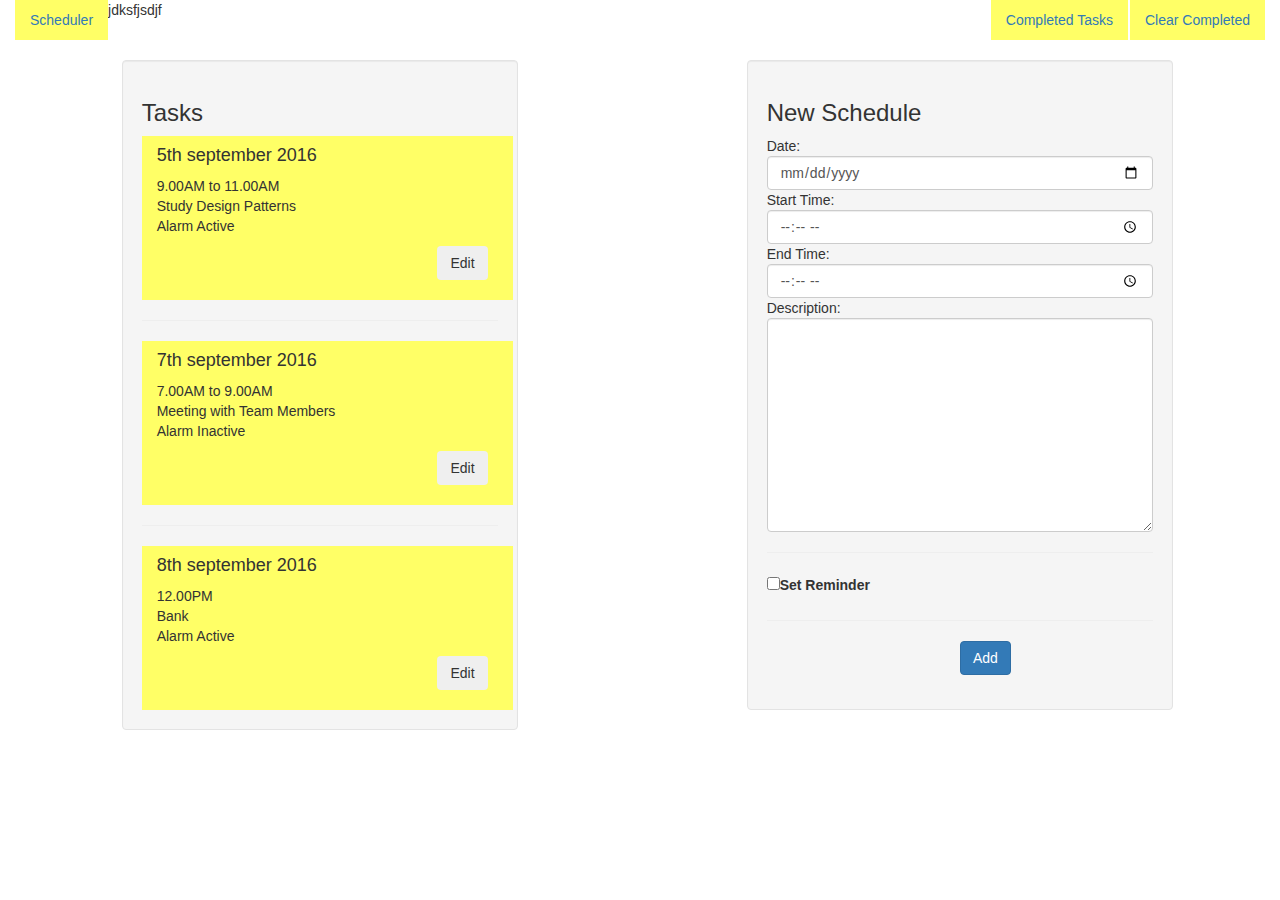
==== index.html @ c6bed9e1 "my initial commit" ====
<!DOCTYPE html>
<html>
<head>
	<title>Scheduler</title>
	<meta charset="utf-8">
	<meta name="viewport" content="width=device-width, initial-scale=1">
	<link rel="stylesheet" href="css/bootstrap.min.css">
	<link rel="stylesheet" href="css/style.css">
	<script src="js/bootstrap.min.js"></script>
	<script src="js/jquery-1.12.0.js"></script>
</head>
<body class="container-fluid">
	<div class="nav">
		<ul class='pull-left nav nav-pills'>
			<li role="presentation"><a href="#">Scheduler</a></li>
		</ul>
		<ul class='pull-right nav nav-pills'>
			<li><a href="#">Completed Tasks</a></li>
			<li><a href="#">Clear Completed</a></li>
		</ul>jdksfjsdjf
	</div>
	<div class="row">
		<div style="margin-top: 20px" class="col-md-4 col-md-offset-1">
			<div class="well">
				<h3>Tasks</h3>
				<div class="row task">
					<div class="col-md-7">
						<h4>5th september 2016</h4>
						<p>9.00AM to 11.00AM <br> Study Design Patterns <br> Alarm Active</p>
						<div class="col-md-9 col-md-offset-10">
							<button style="margin-bottom: 20px" class="btn btn-glorious">Edit</button>
						</div>
						
						

					</div>
					
				</div>
				<hr>

				<div class="row task">
					<div class="col-md-7">
						<h4>7th september 2016</h4>
						<p>7.00AM to 9.00AM <br> Meeting with Team Members <br> Alarm Inactive</p>
						<div class="col-md-9 col-md-offset-10">
							<button style="margin-bottom: 20px" class="btn btn-glorious">Edit</button>
						</div>
						
						

					</div>
					
				</div>
				<hr>
				<div class="row task">
					<div class="col-md-7">
						<h4>8th september 2016</h4>
						<p>12.00PM <br> Bank <br> Alarm Active</p>
						<div class="col-md-9 col-md-offset-10">
							<button style="margin-bottom: 20px" class="btn btn-glorious">Edit</button>
						</div>
						
						

					</div>
					
				</div>

			</div>
		</div>



		<div style="margin-top: 20px" class="col-md-4 col-md-offset-2 well">
			<h3>New Schedule</h3>
			<form class="form form-group">

				Date: <input type="date" class="form-control">
				Start Time: <input type="time" class="form-control">
				End Time: <input type="time" class="form-control">
				Description: <textarea name="" id="" cols="30" rows="10" class="form-control"></textarea>
				<hr>
				<input type="checkbox"><label for="">Set Reminder</label>
				<hr>
				<button class="btn btn-primary">Add</button>

			</form>
		</div>

	</div>



</body>
</html>
---- css/style.css ----
button {
	margin-left: 50%;
}

.nav li {
   background-color: #ffff66;
}

.task {
	background-color: #ffff66;
	margin-left: auto;
}

.task button {
	margin-left: 100%;
}

.jumbotron {
	background-color: #ffff66;
}

#addNewButton {
	margin-left: 100%;
	
}	
#logo {
	margin-left: 20px;

}
#header {
	background-color: #502d16;
}
#scheduler {
	background-color: #502d16;
}
#addNewBtn {
	background-color: #ffff66;
}
 #map {
        width: 100%;
        height: 400px;
     }
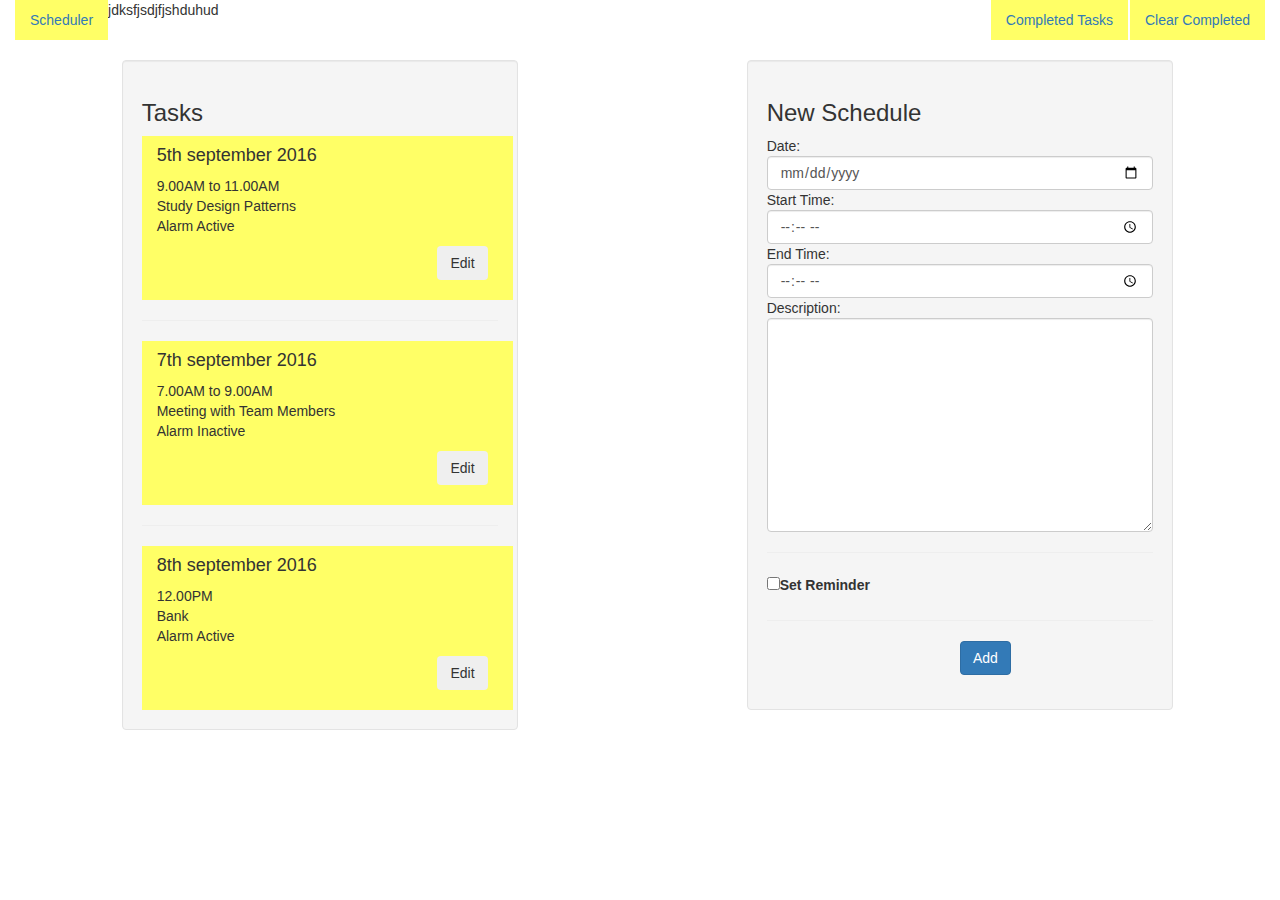
==== commit 127cb599: "second edit" ====
--- a/index.html
+++ b/index.html
@@ -17,7 +17,7 @@
 		<ul class='pull-right nav nav-pills'>
 			<li><a href="#">Completed Tasks</a></li>
 			<li><a href="#">Clear Completed</a></li>
-		</ul>jdksfjsdjf
+		</ul>jdksfjsdjfjshduhud
 	</div>
 	<div class="row">
 		<div style="margin-top: 20px" class="col-md-4 col-md-offset-1">
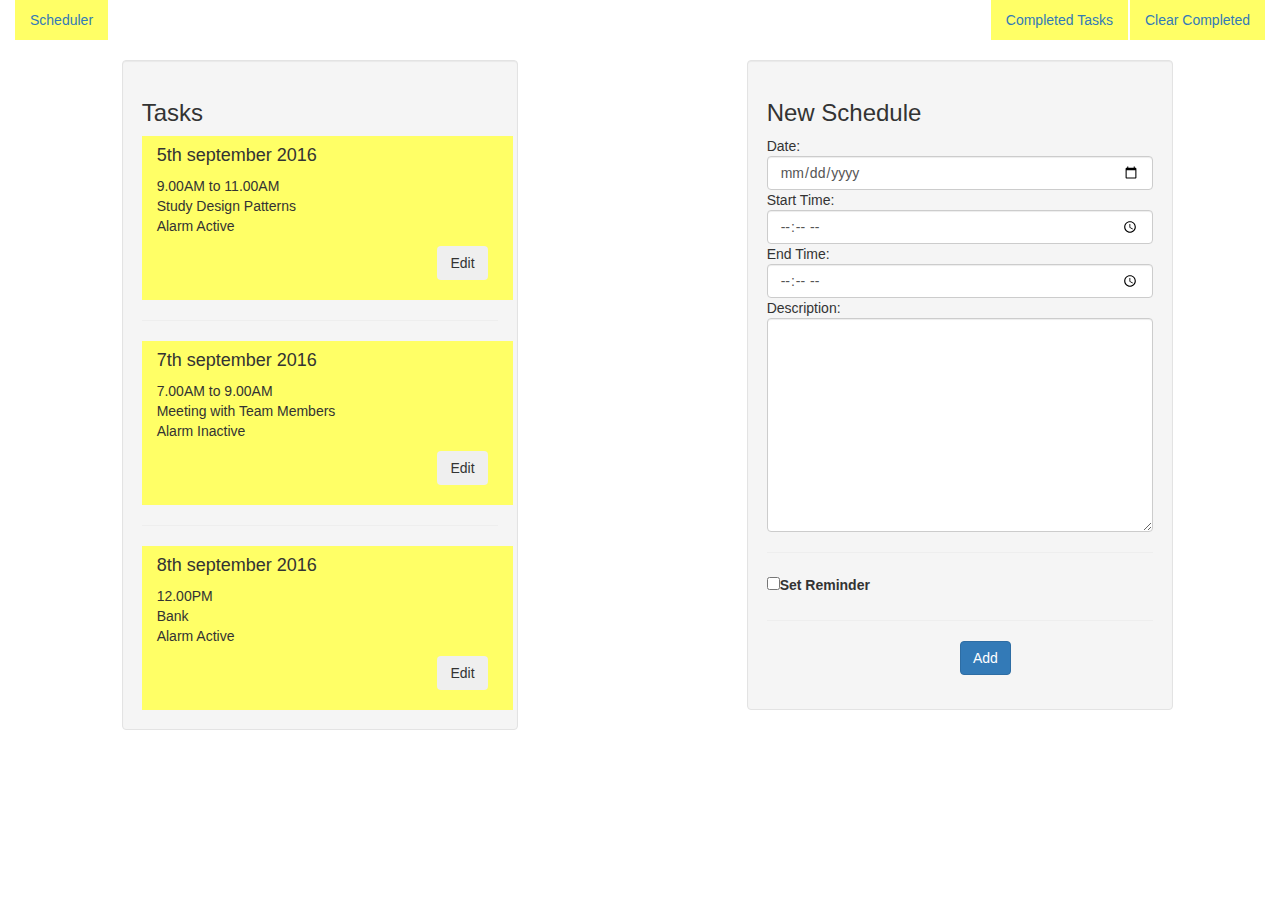
==== commit 712b01a3: "second edit" ====
--- a/index.html
+++ b/index.html
@@ -17,7 +17,7 @@
 		<ul class='pull-right nav nav-pills'>
 			<li><a href="#">Completed Tasks</a></li>
 			<li><a href="#">Clear Completed</a></li>
-		</ul>jdksfjsdjfjshduhud
+		</ul>
 	</div>
 	<div class="row">
 		<div style="margin-top: 20px" class="col-md-4 col-md-offset-1">
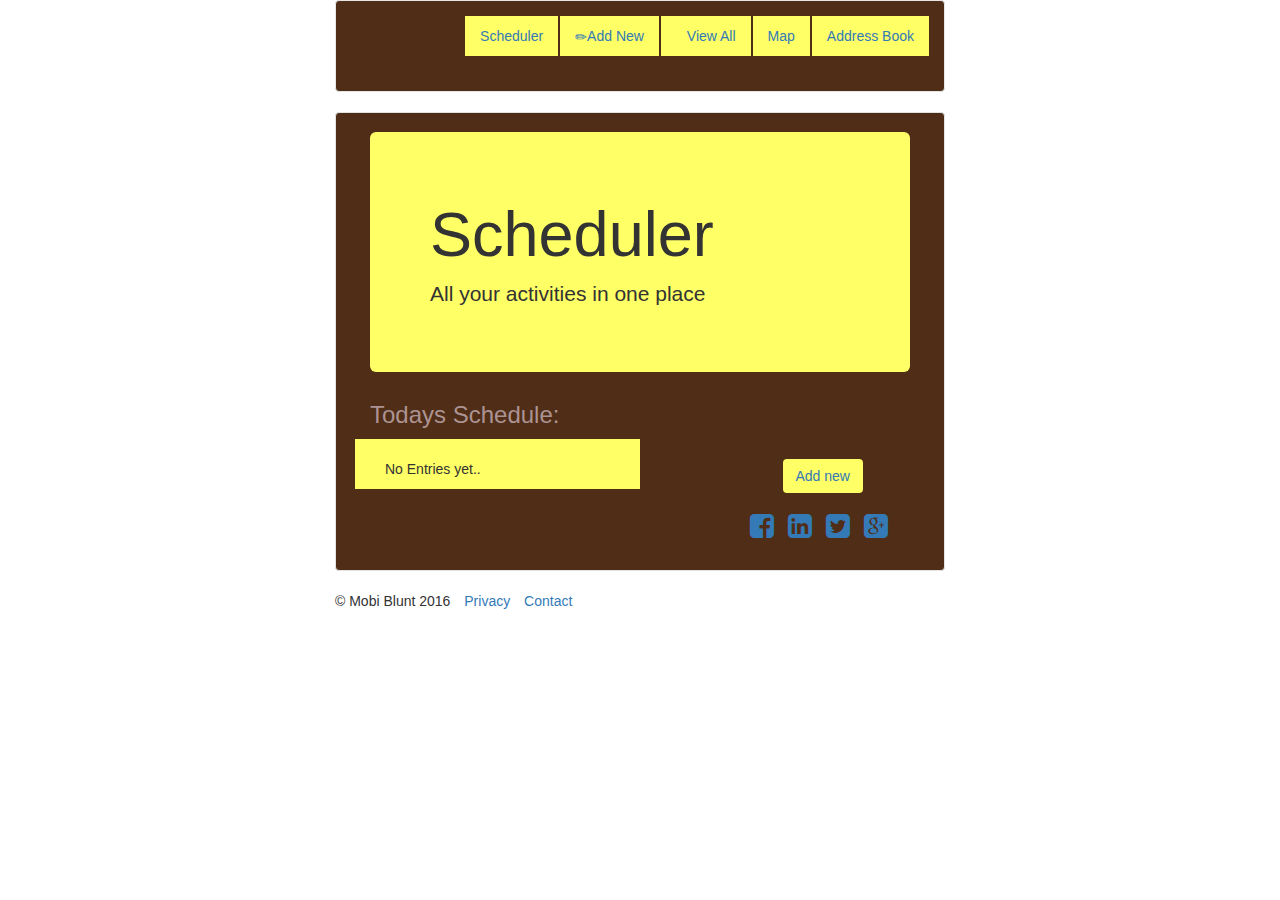
==== commit 8ee8bb58: "edits" ====
--- a/index.html
+++ b/index.html
@@ -6,90 +6,292 @@
 	<meta name="viewport" content="width=device-width, initial-scale=1">
 	<link rel="stylesheet" href="css/bootstrap.min.css">
 	<link rel="stylesheet" href="css/style.css">
+	<link href="font-awesome/css/font-awesome.min.css" rel="stylesheet" type="text/css">
+	<script src="js/jquery-1.12.0.js"></script>
 	<script src="js/bootstrap.min.js"></script>
-	<script src="js/jquery-1.12.0.js"></script>
+	
 </head>
-<body class="container-fluid">
-	<div class="nav">
-		<ul class='pull-left nav nav-pills'>
-			<li role="presentation"><a href="#">Scheduler</a></li>
-		</ul>
-		<ul class='pull-right nav nav-pills'>
-			<li><a href="#">Completed Tasks</a></li>
-			<li><a href="#">Clear Completed</a></li>
-		</ul>
-	</div>
-	<div class="row">
-		<div style="margin-top: 20px" class="col-md-4 col-md-offset-1">
-			<div class="well">
-				<h3>Tasks</h3>
-				<div class="row task">
-					<div class="col-md-7">
-						<h4>5th september 2016</h4>
-						<p>9.00AM to 11.00AM <br> Study Design Patterns <br> Alarm Active</p>
-						<div class="col-md-9 col-md-offset-10">
-							<button style="margin-bottom: 20px" class="btn btn-glorious">Edit</button>
+<body>
+<div class="container col-sm-6 col-sm-offset-3">
+<nav class="navbar navbar-default" id="header">
+<div class="container-fluid">
+<div class="navbar-header" style="margin-bottom:40px" >
+<button type="button" class="navbar-toggle" data-toggle="collapse" data-target="#myNavbar">
+        <span class="icon-bar"></span>
+        <span class="icon-bar"></span>
+        <span class="icon-bar"></span>                        
+      </button>
+
+
+	<img src="" class="navbar-brand"></a>
+	</div>
+	
+	<div class="collapse navbar-collapse" id="myNavbar">
+	
+		<ul class='nav nav-pills navbar-right' style="margin-top:15px" >
+
+	    <li id="home"  class"active"><a data-toggle="pill" href="#scheduler">Scheduler</a></li>
+		<li id="addNewPill"><a data-toggle="pill" href="#addNew"><span class="glyphicon glyphicon-pencil"></span>Add New</a></li>
+		<li><a data-toggle="pill" href="#viewAll"><span class="glyphicon glyphicon-book"></span>View All</a></li>
+		<li><a data-toggle="pill" href="#calender">Map</a></li>
+		<li><a data-toggle="pill" href="#addressBook">Address Book</a></li>
+	</ul>
+	</div>
+	
+
+
+</div>
+	</nav>
+	
+
+	
+	<div class="tab-content">
+
+		<div class="well tab-pane fade in active" id="scheduler">
+		
+			<div class="container-fluid" >
+				<div class="jumbotron" >
+					<h1>Scheduler</h1>      
+					<p>All your activities in one place</p>
+				</div>
+
+				<!--div class="row"-->
+
+					<h3 style="color: #ac9393">Todays Schedule:</h3>
+					<div class="row">
+
+
+						<!--div class="row"-->
+						<div class="task col-md-6">
+
+
+							<div class="col-md-8" style="margin-top:20px" id="todaySchedule">
+
+								<p>No Entries yet..</p>
+
+
+
+
+							</div>
+
+						</div>
+						<!--/div-->
+						<!--div class="row"-->
+							<div class="col-md-6">
+
+								<a data-toggle="pill" href="#addNew" ><button id="addNewBtn" style="margin-top: 20px" class="btn btn-glorious">Add new</button></a>
+								</div>
+								<div class="col-md-12 col-md-offset-8" style="margin-top: 20px" >
+								<ul class="list-unstyled list-inline list-social-icons">
+                    <li>
+                        <a href="#"><i class="fa fa-facebook-square fa-2x"></i></a>
+                    </li>
+                    <li>
+                        <a href="#"><i class="fa fa-linkedin-square fa-2x"></i></a>
+                    </li>
+                    <li>
+                        <a href="#"><i class="fa fa-twitter-square fa-2x"></i></a>
+                    </li>
+                    <li>
+                        <a href="#"><i class="fa fa-google-plus-square fa-2x"></i></a>
+                    </li>
+                </ul>
+							
 						</div>
 						
+					<hr>
+                     
+
+
+				</div><!--end of row-->
+			</div>
+			
+		</div>
+
+
+		<div class="well tab-pane fade" id="addNew">
+			<div style="margin-top: 20px" class="container-fluid" >
+				<h3>New Schedule</h3>
+				<form class="form form-group" name="myForm" id="form">
+
+				    <label for="">Date:</label><input type="date" class="form-control" name="date" id="edate">
+					<label for="">Start Time:</label> <input type="time" class="form-control" name="startTime" id="sTime">
+					<label for="">End Time:</label> <input type="time" class="form-control" name="endTime" id="eTime">
+					<label for="">Collaborators:</label> <select name="collaborators" class="form-control">
+
+					    <option >None</option>
+	                    <option>John</option>
+	                    <option>Frank</option>
+	                    <option>Mary</option>
+	                    <option>Joseph</option>
+				    </select>
+					<label for="">Description:</label> <textarea name="desc" id="" cols="30" rows="10" class="form-control" id="description"></textarea>
+					<hr>
+					<select name="reminder" class="form-control">
+
+					    <option >No Alarm</option>
+	                    <option>Alarm once</option>
+	                    <option>Repeat daily</option>
+	                    <option>Repeat monthly</option>
+	                    <option>Repeat yearly</option>
+				    </select>
+					
+					<hr>
+					<button  type="button" style="width: 50%" class="btn btn-primary form-control addbutton" onclick="return (addSchedule());">Add Event</button>
+
+				</form>
+			</div>
+		</div>
+
+
+		<div class = "well tab-pane fade view-all" id="viewAll">
+		<div style="margin-top: 20px" class="container-fluid">
+		<h3>All Schedules</h3>
+		<div class="row task">
+							<div class="col-md-7">
+
+								<p id="display" style="margin-top: 20px">
+								<label for="">No Entries yet..</label>
+									
+								</p>
+
+							</div>
+
+						</div>
+		
+			
+
+		</div>
+			
+
+
+
+		</div>
+
+		<div class = "well tab-pane fade" id="calender">
+		<div style="margin-top: 20px" class="container-fluid">
+		 <div class="row">
+            <!-- Map Column -->
+            <div class="col-md-8">
+                <!-- Embedded Google Map -->
+                <!--iframe style="margin-top: 20px" width="100%" height="400px" frameborder="0" scrolling="no" marginheight="0" marginwidth="0" src="http://maps.google.com/maps?hl=en&amp;ie=UTF8&amp;ll=37.0625,-95.677068&amp;spn=56.506174,79.013672&amp;t=m&amp;z=4&amp;output=embed"></iframe-->
+                <div id="map"></div>
+            </div>
+            <!-- Contact Details Column -->
+            <div class="col-md-4">
+                <h3>Search Locations</h3>
+                
+            </div>
+        </div>
+		
+
+		</div>
+			
+
+
+
+		</div>
+
+		<div class = "well tab-pane fade" id="addressBook">
+		<div style="margin-top: 20px" class="container-fluid">
+		<div class="row">
+			<div class="col-md-5">
+				<h3>Address Book</h3>
+			</div>
+            <div class="col-md-4">
+			<button  id="addNewButton" type="button" style="margin-top: 15px" class="btn btn-success form-control addbutton" data-toggle="modal" data-target="#myModal">Add Contact</button>
+		</div>
+		</div>
+		
+
+		
+		<!-- Modal -->
+  <div class="modal fade" id="myModal" role="dialog">
+    <div class="modal-dialog modal-sm">
+    
+      <!-- Modal content-->
+      <div class="modal-content">
+        <div class="modal-header">
+          <button type="button" class="close" data-dismiss="modal">&times;</button>
+          <h4 class="modal-title">Add New Contact</h4>
+        </div>
+        <div class="modal-body">
+          <form class="form form-group" name="myForm2" id="form2">
+          <label for="">Name:</label><input type="text" class="form-control" name="addName" id="eName" required="">
+          <label for="">Email:</label><input type="email" class="form-control" name="addEmail" id="email" required="">
+          <label for="">Phone No:</label><input type="text" class="form-control" id="phoneNo" required="">
+        
+		</form>
+
+
+
+
+        </div>
+        <div class="modal-footer">
+          <button type="button" class="btn btn-default" data-dismiss="modal" onclick="return (addContact());">Add</button>
+        </div>
+      </div>
+      
+    </div>
+  </div>
+  
+</div>
+ <!-- end of modal-->
+
+ <div class="row task" style="margin-top: 20px">
+							<div class="col-md-7">
+
+								
+								<table class="table table-hover table-responsive" style="width: 600px margin-top: 20px">
+    <thead>
+      <tr>
+        <th>Name</th>
+        <th>Email</th>
+        <th>Phone No</th>
+      </tr>
+    </thead>
+    <tbody id="tbody">
+    
+      
+    </tbody>
+  </table>
+</div>
+
 						
 
-					</div>
-					
-				</div>
-				<hr>
-
-				<div class="row task">
-					<div class="col-md-7">
-						<h4>7th september 2016</h4>
-						<p>7.00AM to 9.00AM <br> Meeting with Team Members <br> Alarm Inactive</p>
-						<div class="col-md-9 col-md-offset-10">
-							<button style="margin-bottom: 20px" class="btn btn-glorious">Edit</button>
-						</div>
-						
-						
-
-					</div>
-					
-				</div>
-				<hr>
-				<div class="row task">
-					<div class="col-md-7">
-						<h4>8th september 2016</h4>
-						<p>12.00PM <br> Bank <br> Alarm Active</p>
-						<div class="col-md-9 col-md-offset-10">
-							<button style="margin-bottom: 20px" class="btn btn-glorious">Edit</button>
-						</div>
-						
-						
-
-					</div>
-					
-				</div>
-
-			</div>
-		</div>
-
-
-
-		<div style="margin-top: 20px" class="col-md-4 col-md-offset-2 well">
-			<h3>New Schedule</h3>
-			<form class="form form-group">
-
-				Date: <input type="date" class="form-control">
-				Start Time: <input type="time" class="form-control">
-				End Time: <input type="time" class="form-control">
-				Description: <textarea name="" id="" cols="30" rows="10" class="form-control"></textarea>
-				<hr>
-				<input type="checkbox"><label for="">Set Reminder</label>
-				<hr>
-				<button class="btn btn-primary">Add</button>
-
-			</form>
-		</div>
-
-	</div>
-
-
-
+
+				
+
+		
+
+		</div>
+			
+
+
+
+		</div>
+	
+	
+
+	</div>
+
+
+
+	
+
+
+	<footer>
+		<ul class="list-inline">
+			<li>&copy; Mobi Blunt 2016</li>
+			<li><a href="#">Privacy</a></li>
+			<li><a href="mailto:mobiblunt@gmail.com">Contact</a></li>
+
+		</ul>
+	</footer>
+	</div>
+	<script src="js/main.js"></script>
+	<script async defer
+        src="https://maps.googleapis.com/maps/api/js?key=AIzaSyDFaXDq02gxTyGMSeFfiPlU9dG_zX0EgCo&callback=initMap">
+    </script>
 </body>
 </html>